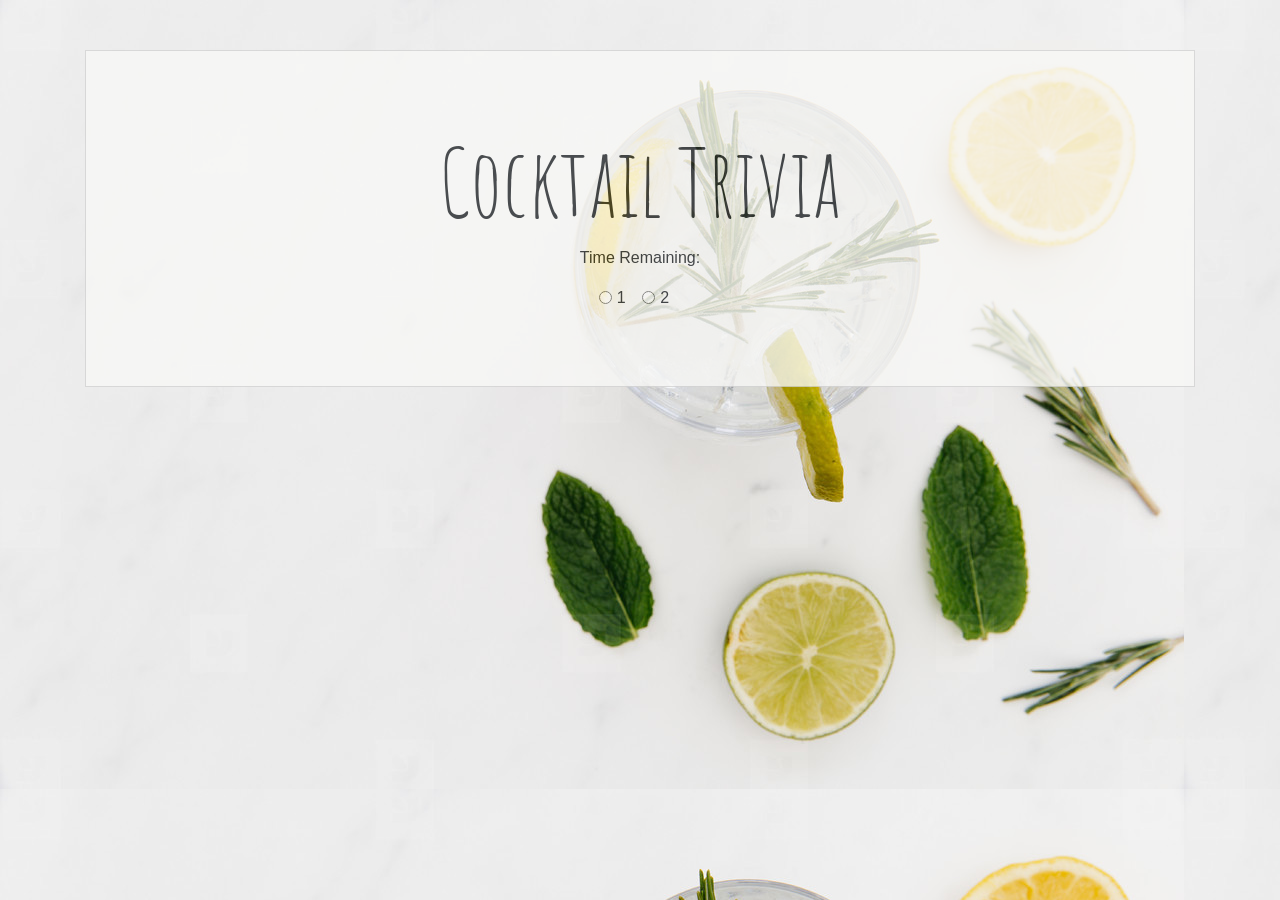
==== index2.html @ b172a070 "3 html pages" ====
<!doctype html>
<html lang="en">

<head>
    <title>Cocktail Trivia</title>
    <!-- Required meta tags -->
    <meta charset="utf-8">
    <meta name="viewport" content="width=device-width, initial-scale=1, shrink-to-fit=no">

    <!-- Bootstrap CSS -->
    <link rel="stylesheet" href="https://stackpath.bootstrapcdn.com/bootstrap/4.1.3/css/bootstrap.min.css"
        integrity="sha384-MCw98/SFnGE8fJT3GXwEOngsV7Zt27NXFoaoApmYm81iuXoPkFOJwJ8ERdknLPMO" crossorigin="anonymous">

    <!-- My CSS -->
    <link rel="stylesheet" href="assets/css/style.css">

    <!-- Google Fonts -->
    <link href="https://fonts.googleapis.com/css?family=Amatic+SC:400,700" rel="stylesheet">

</head>

<body>

    <div class="container">

            <div class="second-page-box">
            <div class="row">
                <div class="col-sm-12">
                    
                            <h1>Cocktail Trivia</h1>
                            <p> Time Remaining: 
                                <span id="timer"></span>
                            </p>

                            <div class="form-check form-check-inline">
                                    <input class="form-check-input" type="radio" name="inlineRadioOptions" id="inlineRadio1" value="option1">
                                    <label class="form-check-label" for="inlineRadio1">1</label>
                                  </div>
                                  <div class="form-check form-check-inline">
                                    <input class="form-check-input" type="radio" name="inlineRadioOptions" id="inlineRadio2" value="option2">
                                    <label class="form-check-label" for="inlineRadio2">2</label>
                                  </div>
                    
                   
                </div>
            </div>
        </div>




    </div>









    <script>

    </script>
    <!-- Optional JavaScript -->
    <!-- jQuery first, then Popper.js, then Bootstrap JS -->
    <script src="https://code.jquery.com/jquery-3.3.1.slim.min.js"
        integrity="sha384-q8i/X+965DzO0rT7abK41JStQIAqVgRVzpbzo5smXKp4YfRvH+8abtTE1Pi6jizo"
        crossorigin="anonymous"></script>
    <script src="https://cdnjs.cloudflare.com/ajax/libs/popper.js/1.14.3/umd/popper.min.js"
        integrity="sha384-ZMP7rVo3mIykV+2+9J3UJ46jBk0WLaUAdn689aCwoqbBJiSnjAK/l8WvCWPIPm49"
        crossorigin="anonymous"></script>
    <script src="https://stackpath.bootstrapcdn.com/bootstrap/4.1.3/js/bootstrap.min.js"
        integrity="sha384-ChfqqxuZUCnJSK3+MXmPNIyE6ZbWh2IMqE241rYiqJxyMiZ6OW/JmZQ5stwEULTy"
        crossorigin="anonymous"></script>
</body>

</html>
---- assets/css/style.css ----
body {
    background-image: url(../images/gtBackground.jpg);
}

.first-page-box{
    background-color: #f8f8f6;
    opacity: .80;
    border: solid lightgray 1.5px;
    padding: 75px;
    text-align: center;
    margin-top: 150px;   
}

h1 {
    font-size: 93px;
    font-family: 'Amatic SC', cursive;
}

.btn {
    font-size: 40px;
    font-family: 'Amatic SC', cursive;
}

.second-page-box{
    background-color: #f8f8f6;
    opacity: .80;
    border: solid lightgray 1.5px;
    padding: 75px;
    text-align: center;
    margin-top: 50px;
}
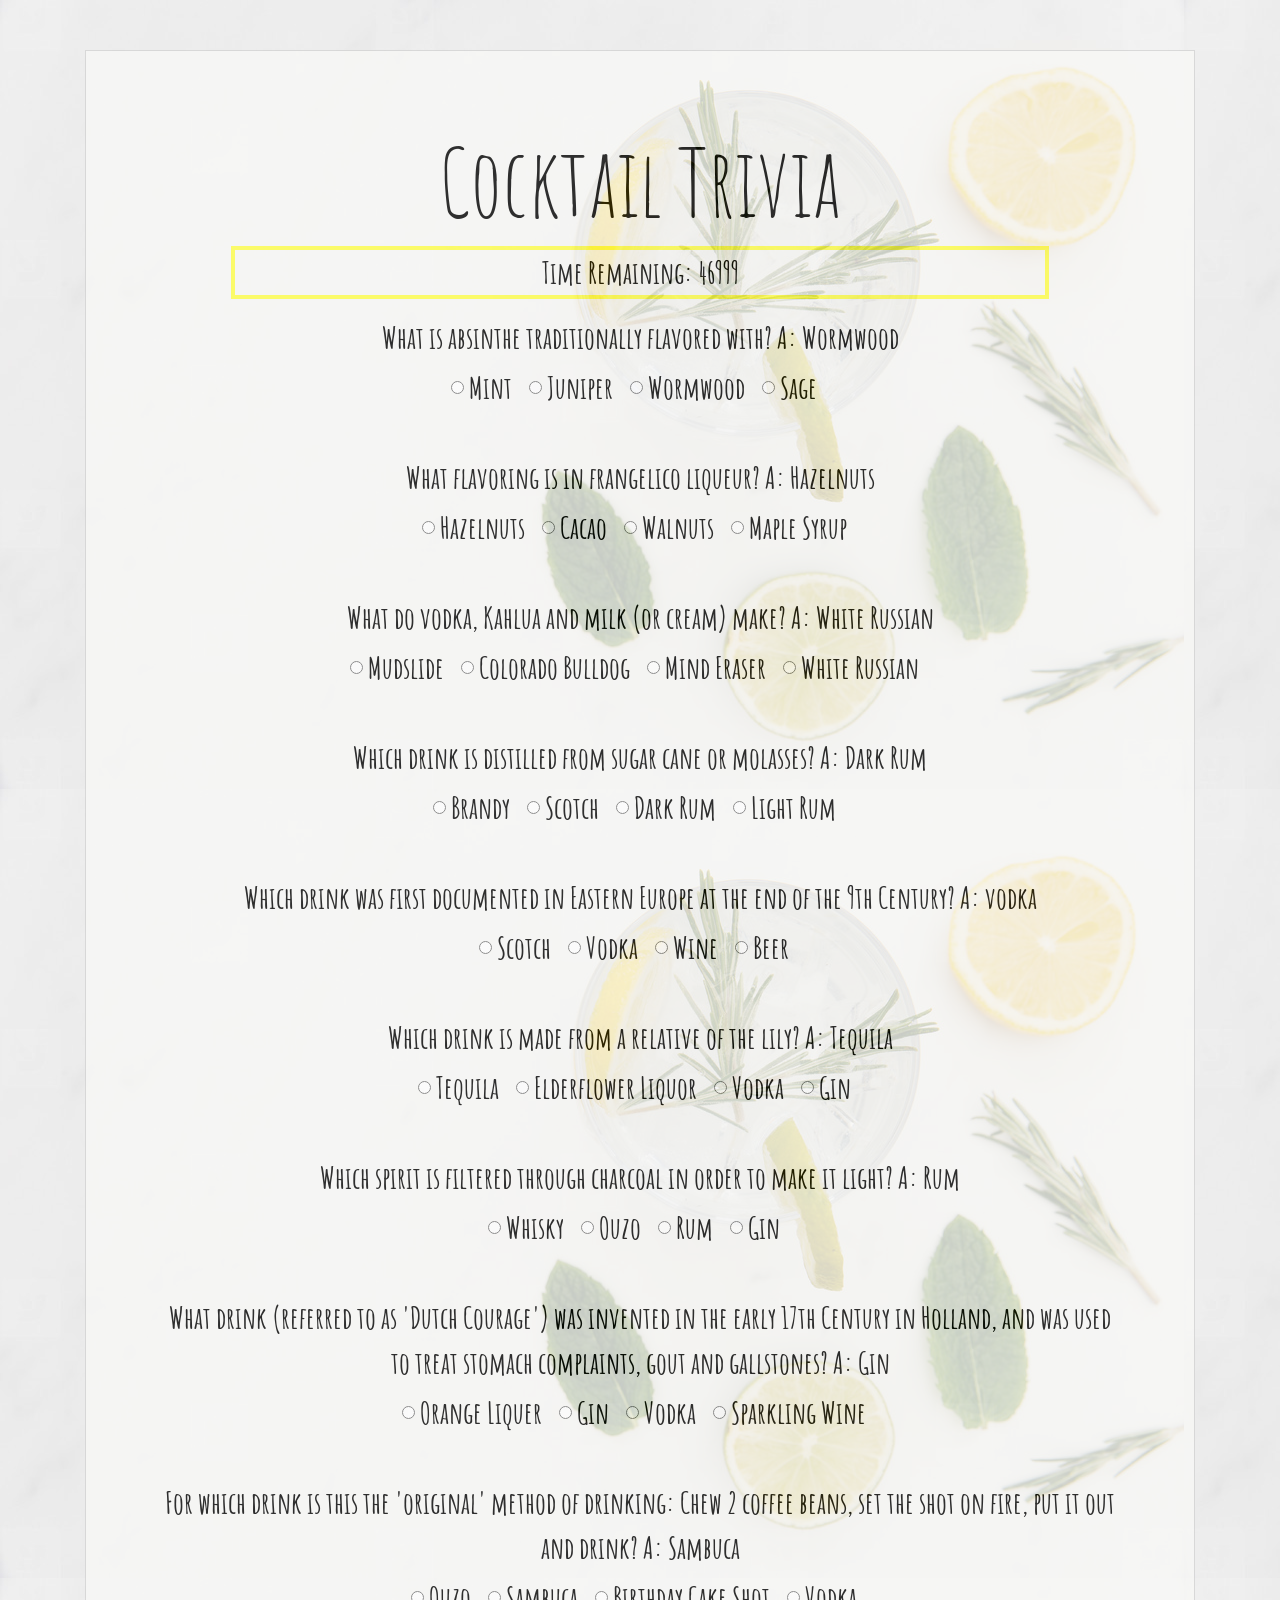
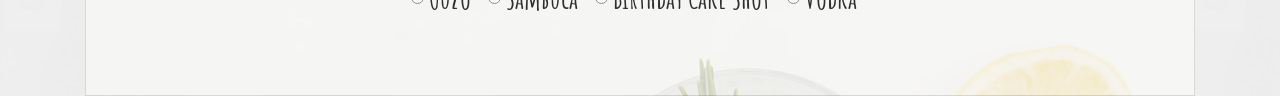
==== commit 7a58cf52: "TIMER WORKING KIND OF" ====
--- a/index2.html
+++ b/index2.html
@@ -17,31 +17,278 @@
     <!-- Google Fonts -->
     <link href="https://fonts.googleapis.com/css?family=Amatic+SC:400,700" rel="stylesheet">
 
+    
+
 </head>
 
 <body>
 
     <div class="container">
 
-            <div class="second-page-box">
+        <div class="second-page-box">
             <div class="row">
                 <div class="col-sm-12">
-                    
-                            <h1>Cocktail Trivia</h1>
-                            <p> Time Remaining: 
-                                <span id="timer"></span>
-                            </p>
-
-                            <div class="form-check form-check-inline">
-                                    <input class="form-check-input" type="radio" name="inlineRadioOptions" id="inlineRadio1" value="option1">
-                                    <label class="form-check-label" for="inlineRadio1">1</label>
-                                  </div>
-                                  <div class="form-check form-check-inline">
-                                    <input class="form-check-input" type="radio" name="inlineRadioOptions" id="inlineRadio2" value="option2">
-                                    <label class="form-check-label" for="inlineRadio2">2</label>
-                                  </div>
-                    
-                   
+
+                    <h1>Cocktail Trivia</h1>
+                    <p id="timer-box"> Time Remaining:
+                        <span id="timer"></span>
+                    </p>
+
+<!-- QUESTION 1 - ABSINTHE -->
+                    <div class="q">
+                        What is absinthe traditionally flavored with?
+                        A: Wormwood
+                        <br>
+                        <div class="form-check form-check-inline">
+                            <input class="form-check-input" type="radio" name="inlineRadioOptions" id="inlineRadio1"
+                                value="option1">
+                            <label class="form-check-label" for="inlineRadio1">Mint</label>
+                        </div>
+
+                        <div class="form-check form-check-inline">
+                            <input class="form-check-input" type="radio" name="inlineRadioOptions" id="inlineRadio2"
+                                value="option2">
+                            <label class="form-check-label" for="inlineRadio2">Juniper</label>
+                        </div>
+                        <div class="form-check form-check-inline">
+                            <input class="form-check-input" type="radio" name="inlineRadioOptions" id="inlineRadio2"
+                                value="option2">
+                            <label class="form-check-label" for="inlineRadio2">Wormwood</label>
+                        </div>
+                        <div class="form-check form-check-inline">
+                            <input class="form-check-input" type="radio" name="inlineRadioOptions" id="inlineRadio2"
+                                value="option2">
+                            <label class="form-check-label" for="inlineRadio2">Sage</label>
+                        </div>
+                    </div>
+                    <br>
+<!-- QUESTION 2 - FRANGELICO -->
+                    <div class="q">
+                        What flavoring is in frangelico liqueur?
+                        A: Hazelnuts
+                        <br>
+                        <div class="form-check form-check-inline">
+                            <input class="form-check-input" type="radio" name="inlineRadioOptions" id="inlineRadio1"
+                                value="option1">
+                            <label class="form-check-label" for="inlineRadio1">Hazelnuts</label>
+                        </div>
+
+                        <div class="form-check form-check-inline">
+                            <input class="form-check-input" type="radio" name="inlineRadioOptions" id="inlineRadio2"
+                                value="option2">
+                            <label class="form-check-label" for="inlineRadio2">Cacao</label>
+                        </div>
+                        <div class="form-check form-check-inline">
+                            <input class="form-check-input" type="radio" name="inlineRadioOptions" id="inlineRadio2"
+                                value="option2">
+                            <label class="form-check-label" for="inlineRadio2">Walnuts</label>
+                        </div>
+                        <div class="form-check form-check-inline">
+                            <input class="form-check-input" type="radio" name="inlineRadioOptions" id="inlineRadio2"
+                                value="option2">
+                            <label class="form-check-label" for="inlineRadio2">Maple Syrup</label>
+                        </div>
+                    </div>
+                    <br>
+<!-- QUESTION 3 - WHITE RUSSIAN -->
+                    <div class="q">
+                    What do vodka, Kahlua and milk (or cream) make?
+                    A: White Russian
+                    <br>
+                        <div class="form-check form-check-inline">
+                            <input class="form-check-input" type="radio" name="inlineRadioOptions" id="inlineRadio1"
+                                value="option1">
+                            <label class="form-check-label" for="inlineRadio1">Mudslide</label>
+                        </div>
+
+                        <div class="form-check form-check-inline">
+                            <input class="form-check-input" type="radio" name="inlineRadioOptions" id="inlineRadio2"
+                                value="option2">
+                            <label class="form-check-label" for="inlineRadio2">Colorado Bulldog</label>
+                        </div>
+                        <div class="form-check form-check-inline">
+                            <input class="form-check-input" type="radio" name="inlineRadioOptions" id="inlineRadio2"
+                                value="option2">
+                            <label class="form-check-label" for="inlineRadio2">Mind Eraser</label>
+                        </div>
+                        <div class="form-check form-check-inline">
+                            <input class="form-check-input" type="radio" name="inlineRadioOptions" id="inlineRadio2"
+                                value="option2">
+                            <label class="form-check-label" for="inlineRadio2">White Russian</label>
+                        </div>
+                </div>
+                <br>
+<!-- QUESTION 4 - DARK RUM -->
+                    <div class="q">
+                    Which drink is distilled from sugar cane or molasses?
+                    A: Dark Rum
+                    <br>
+                        <div class="form-check form-check-inline">
+                            <input class="form-check-input" type="radio" name="inlineRadioOptions" id="inlineRadio1"
+                                value="option1">
+                            <label class="form-check-label" for="inlineRadio1">Brandy</label>
+                        </div>
+
+                        <div class="form-check form-check-inline">
+                            <input class="form-check-input" type="radio" name="inlineRadioOptions" id="inlineRadio2"
+                                value="option2">
+                            <label class="form-check-label" for="inlineRadio2">Scotch</label>
+                        </div>
+                        <div class="form-check form-check-inline">
+                            <input class="form-check-input" type="radio" name="inlineRadioOptions" id="inlineRadio2"
+                                value="option2">
+                            <label class="form-check-label" for="inlineRadio2">Dark Rum</label>
+                        </div>
+                        <div class="form-check form-check-inline">
+                            <input class="form-check-input" type="radio" name="inlineRadioOptions" id="inlineRadio2"
+                                value="option2">
+                            <label class="form-check-label" for="inlineRadio2">Light Rum</label>
+                        </div>
+                    </div>
+                   <br> 
+<!-- QUESTION 5 - 1ST DOCUMENTED IN 9TH C -->
+                    <div class="q">
+                    Which drink was first documented in Eastern Europe at the end of the 9th Century?
+                    A: vodka
+                    <br>
+                        <div class="form-check form-check-inline">
+                            <input class="form-check-input" type="radio" name="inlineRadioOptions" id="inlineRadio1"
+                                value="option1">
+                            <label class="form-check-label" for="inlineRadio1">Scotch</label>
+                        </div>
+
+                        <div class="form-check form-check-inline">
+                            <input class="form-check-input" type="radio" name="inlineRadioOptions" id="inlineRadio2"
+                                value="option2">
+                            <label class="form-check-label" for="inlineRadio2">Vodka</label>
+                        </div>
+                        <div class="form-check form-check-inline">
+                            <input class="form-check-input" type="radio" name="inlineRadioOptions" id="inlineRadio2"
+                                value="option2">
+                            <label class="form-check-label" for="inlineRadio2">Wine</label>
+                        </div>
+                        <div class="form-check form-check-inline">
+                            <input class="form-check-input" type="radio" name="inlineRadioOptions" id="inlineRadio2"
+                                value="option2">
+                            <label class="form-check-label" for="inlineRadio2">Beer</label>
+                        </div>
+                    </div>
+                    <br>
+                    <!-- QUESTION 6 - LILY -->
+                    <div class="q">
+                    Which drink is made from a relative of the lily?
+                    A: Tequila
+                    <br>
+                        <div class="form-check form-check-inline">
+                            <input class="form-check-input" type="radio" name="inlineRadioOptions" id="inlineRadio1"
+                                value="option1">
+                            <label class="form-check-label" for="inlineRadio1">Tequila</label>
+                        </div>
+
+                        <div class="form-check form-check-inline">
+                            <input class="form-check-input" type="radio" name="inlineRadioOptions" id="inlineRadio2"
+                                value="option2">
+                            <label class="form-check-label" for="inlineRadio2">Elderflower Liquor</label>
+                        </div>
+                        <div class="form-check form-check-inline">
+                            <input class="form-check-input" type="radio" name="inlineRadioOptions" id="inlineRadio2"
+                                value="option2">
+                            <label class="form-check-label" for="inlineRadio2">Vodka</label>
+                        </div>
+                        <div class="form-check form-check-inline">
+                            <input class="form-check-input" type="radio" name="inlineRadioOptions" id="inlineRadio2"
+                                value="option2">
+                            <label class="form-check-label" for="inlineRadio2">Gin</label>
+                        </div>
+                    </div>
+                    <br>
+                    <!-- QUESTION 7 - CHARCOAL -->
+                    <div class="q">
+
+                    Which spirit is filtered through charcoal in order to make it light?
+                    A: Rum
+                    <br>
+                        <div class="form-check form-check-inline">
+                            <input class="form-check-input" type="radio" name="inlineRadioOptions" id="inlineRadio1"
+                                value="option1">
+                            <label class="form-check-label" for="inlineRadio1"> Whisky</label>
+                        </div>
+
+                        <div class="form-check form-check-inline">
+                            <input class="form-check-input" type="radio" name="inlineRadioOptions" id="inlineRadio2"
+                                value="option2">
+                            <label class="form-check-label" for="inlineRadio2">Ouzo</label>
+                        </div>
+                        <div class="form-check form-check-inline">
+                            <input class="form-check-input" type="radio" name="inlineRadioOptions" id="inlineRadio2"
+                                value="option2">
+                            <label class="form-check-label" for="inlineRadio2">Rum</label>
+                        </div>
+                        <div class="form-check form-check-inline">
+                            <input class="form-check-input" type="radio" name="inlineRadioOptions" id="inlineRadio2"
+                                value="option2">
+                            <label class="form-check-label" for="inlineRadio2">Gin</label>
+                        </div>
+                    </div>
+                    <br>
+                    <!-- QUESTION 8 - DUTCH COURAGE -->
+                    <div class="q">
+                    What drink (referred to as 'Dutch Courage') was invented in the early 17th Century in Holland, and was used to treat stomach complaints, gout and gallstones?
+                    A: Gin
+                    <br>
+                        <div class="form-check form-check-inline">
+                            <input class="form-check-input" type="radio" name="inlineRadioOptions" id="inlineRadio1"
+                                value="option1">
+                            <label class="form-check-label" for="inlineRadio1">Orange Liquer</label>
+                        </div>
+
+                        <div class="form-check form-check-inline">
+                            <input class="form-check-input" type="radio" name="inlineRadioOptions" id="inlineRadio2"
+                                value="option2">
+                            <label class="form-check-label" for="inlineRadio2">Gin</label>
+                        </div>
+                        <div class="form-check form-check-inline">
+                            <input class="form-check-input" type="radio" name="inlineRadioOptions" id="inlineRadio2"
+                                value="option2">
+                            <label class="form-check-label" for="inlineRadio2">Vodka</label>
+                        </div>
+                        <div class="form-check form-check-inline">
+                            <input class="form-check-input" type="radio" name="inlineRadioOptions" id="inlineRadio2"
+                                value="option2">
+                            <label class="form-check-label" for="inlineRadio2">Sparkling Wine</label>
+                        </div>
+                        <br>
+                        <br>
+                        </div>
+                        <!-- QUESTION 9 - SAMBUCA -->
+                        <div class="q">
+                    For which drink is this the 'original' method of drinking: Chew 2 coffee beans, set the shot on
+                    fire, put it out and drink?
+                    A: Sambuca
+                    <br>
+                    <div class="form-check form-check-inline">
+                        <input class="form-check-input" type="radio" name="inlineRadioOptions" id="inlineRadio1"
+                            value="option1">
+                        <label class="form-check-label" for="inlineRadio1">Ouzo</label>
+                    </div>
+
+                    <div class="form-check form-check-inline">
+                        <input class="form-check-input" type="radio" name="inlineRadioOptions" id="inlineRadio2"
+                            value="option2">
+                        <label class="form-check-label" for="inlineRadio2">Sambuca</label>
+                    </div>
+                    <div class="form-check form-check-inline">
+                        <input class="form-check-input" type="radio" name="inlineRadioOptions" id="inlineRadio2"
+                            value="option2">
+                        <label class="form-check-label" for="inlineRadio2">Birthday Cake Shot</label>
+                    </div>
+                    <div class="form-check form-check-inline">
+                        <input class="form-check-input" type="radio" name="inlineRadioOptions" id="inlineRadio2"
+                            value="option2">
+                        <label class="form-check-label" for="inlineRadio2">Vodka</label>
+                    </div>
+
+                    </div>
                 </div>
             </div>
         </div>
@@ -59,14 +306,13 @@
 
 
 
-    <script>
-
-    </script>
+    
     <!-- Optional JavaScript -->
     <!-- jQuery first, then Popper.js, then Bootstrap JS -->
     <script src="https://code.jquery.com/jquery-3.3.1.slim.min.js"
         integrity="sha384-q8i/X+965DzO0rT7abK41JStQIAqVgRVzpbzo5smXKp4YfRvH+8abtTE1Pi6jizo"
         crossorigin="anonymous"></script>
+    <script type="text/javascript" src="assets/javascript/app.js"></script>
     <script src="https://cdnjs.cloudflare.com/ajax/libs/popper.js/1.14.3/umd/popper.min.js"
         integrity="sha384-ZMP7rVo3mIykV+2+9J3UJ46jBk0WLaUAdn689aCwoqbBJiSnjAK/l8WvCWPIPm49"
         crossorigin="anonymous"></script>
--- a/assets/css/style.css
+++ b/assets/css/style.css
@@ -28,5 +28,15 @@
     padding: 75px;
     text-align: center;
     margin-top: 50px;
+    font-family: 'Amatic SC', cursive;
+    font-size: 30px;
+    color: black;
+    font-weight: bold;
 }
 
+#timer-box{
+    border: solid rgb(255, 255, 73) 4px;
+    margin-left: 70px;
+    margin-right: 70px;
+}
+
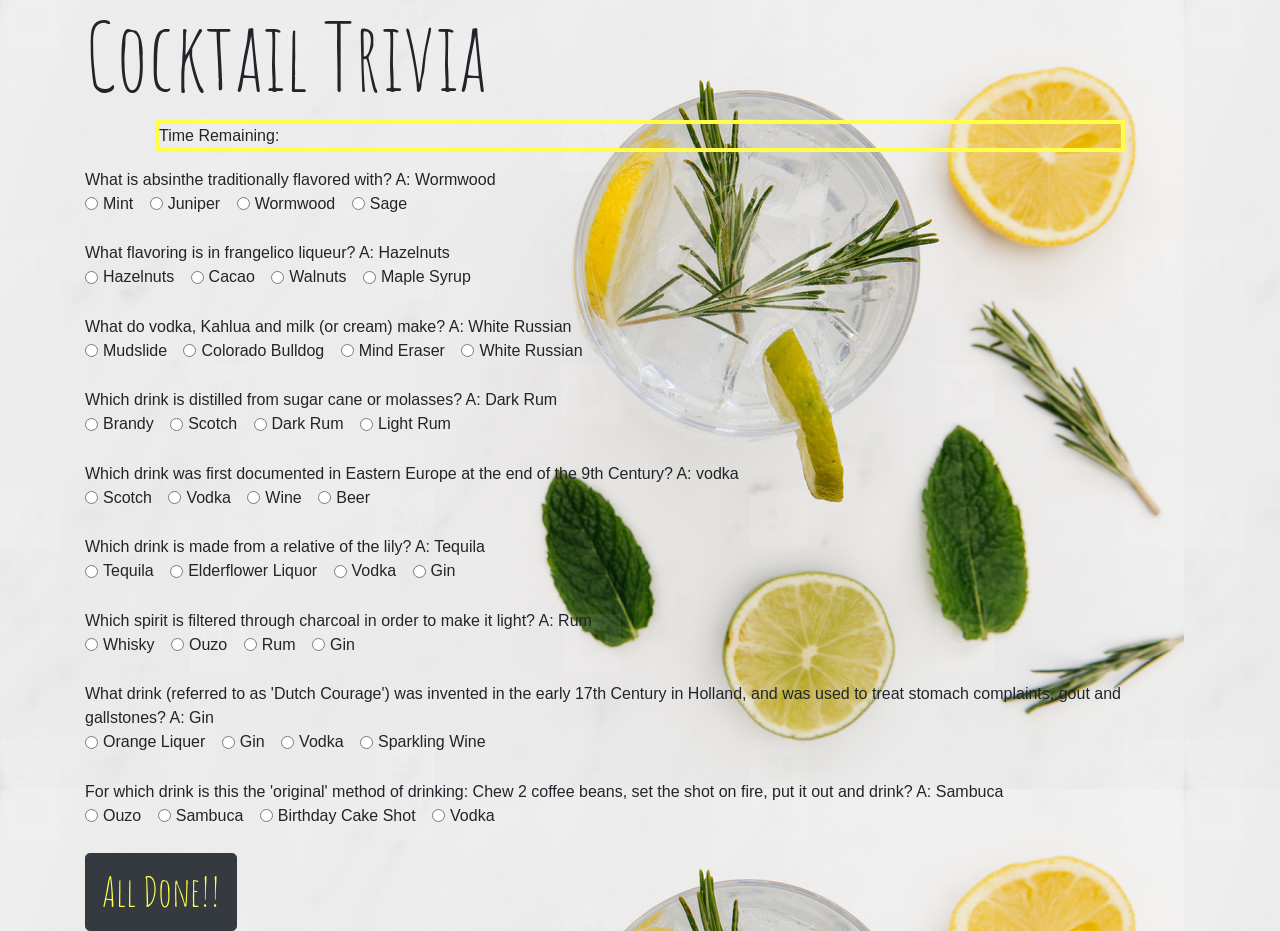
==== commit 857f00ca: "Working on guesses" ====
--- a/index2.html
+++ b/index2.html
@@ -17,7 +17,7 @@
     <!-- Google Fonts -->
     <link href="https://fonts.googleapis.com/css?family=Amatic+SC:400,700" rel="stylesheet">
 
-    
+
 
 </head>
 
@@ -34,7 +34,7 @@
                         <span id="timer"></span>
                     </p>
 
-<!-- QUESTION 1 - ABSINTHE -->
+                    <!-- QUESTION 1 - ABSINTHE -->
                     <div class="q">
                         What is absinthe traditionally flavored with?
                         A: Wormwood
@@ -46,12 +46,13 @@
                         </div>
 
                         <div class="form-check form-check-inline">
-                            <input class="form-check-input" type="radio" name="inlineRadioOptions" id="inlineRadio2"
+                            <input class="form-check-input" type="radio" name="inlineRadioOptions" id="inlineRadio2" 
                                 value="option2">
                             <label class="form-check-label" for="inlineRadio2">Juniper</label>
                         </div>
                         <div class="form-check form-check-inline">
-                            <input class="form-check-input" type="radio" name="inlineRadioOptions" id="inlineRadio2"
+                            <input class="form-check-input correct" type="radio" name="inlineRadioOptions"
+                            data-answer="true"
                                 value="option2">
                             <label class="form-check-label" for="inlineRadio2">Wormwood</label>
                         </div>
@@ -62,13 +63,13 @@
                         </div>
                     </div>
                     <br>
-<!-- QUESTION 2 - FRANGELICO -->
+                    <!-- QUESTION 2 - FRANGELICO -->
                     <div class="q">
                         What flavoring is in frangelico liqueur?
                         A: Hazelnuts
                         <br>
                         <div class="form-check form-check-inline">
-                            <input class="form-check-input" type="radio" name="inlineRadioOptions" id="inlineRadio1"
+                            <input class="form-check-input" type="radio" data-answer="true" name="inlineRadioOptions" id="correct"
                                 value="option1">
                             <label class="form-check-label" for="inlineRadio1">Hazelnuts</label>
                         </div>
@@ -90,11 +91,11 @@
                         </div>
                     </div>
                     <br>
-<!-- QUESTION 3 - WHITE RUSSIAN -->
-                    <div class="q">
-                    What do vodka, Kahlua and milk (or cream) make?
-                    A: White Russian
-                    <br>
+                    <!-- QUESTION 3 - WHITE RUSSIAN -->
+                    <div class="q">
+                        What do vodka, Kahlua and milk (or cream) make?
+                        A: White Russian
+                        <br>
                         <div class="form-check form-check-inline">
                             <input class="form-check-input" type="radio" name="inlineRadioOptions" id="inlineRadio1"
                                 value="option1">
@@ -112,17 +113,17 @@
                             <label class="form-check-label" for="inlineRadio2">Mind Eraser</label>
                         </div>
                         <div class="form-check form-check-inline">
-                            <input class="form-check-input" type="radio" name="inlineRadioOptions" id="inlineRadio2"
+                            <input class="form-check-input" type="radio" data-answer="true" name="inlineRadioOptions" id="correct"
                                 value="option2">
                             <label class="form-check-label" for="inlineRadio2">White Russian</label>
                         </div>
-                </div>
-                <br>
-<!-- QUESTION 4 - DARK RUM -->
-                    <div class="q">
-                    Which drink is distilled from sugar cane or molasses?
-                    A: Dark Rum
-                    <br>
+                    </div>
+                    <br>
+                    <!-- QUESTION 4 - DARK RUM -->
+                    <div class="q">
+                        Which drink is distilled from sugar cane or molasses?
+                        A: Dark Rum
+                        <br>
                         <div class="form-check form-check-inline">
                             <input class="form-check-input" type="radio" name="inlineRadioOptions" id="inlineRadio1"
                                 value="option1">
@@ -135,7 +136,7 @@
                             <label class="form-check-label" for="inlineRadio2">Scotch</label>
                         </div>
                         <div class="form-check form-check-inline">
-                            <input class="form-check-input" type="radio" name="inlineRadioOptions" id="inlineRadio2"
+                            <input class="form-check-input" type="radio" data-answer="true" name="inlineRadioOptions" id="correct"
                                 value="option2">
                             <label class="form-check-label" for="inlineRadio2">Dark Rum</label>
                         </div>
@@ -145,12 +146,12 @@
                             <label class="form-check-label" for="inlineRadio2">Light Rum</label>
                         </div>
                     </div>
-                   <br> 
-<!-- QUESTION 5 - 1ST DOCUMENTED IN 9TH C -->
-                    <div class="q">
-                    Which drink was first documented in Eastern Europe at the end of the 9th Century?
-                    A: vodka
-                    <br>
+                    <br>
+                    <!-- QUESTION 5 - 1ST DOCUMENTED IN 9TH C -->
+                    <div class="q">
+                        Which drink was first documented in Eastern Europe at the end of the 9th Century?
+                        A: vodka
+                        <br>
                         <div class="form-check form-check-inline">
                             <input class="form-check-input" type="radio" name="inlineRadioOptions" id="inlineRadio1"
                                 value="option1">
@@ -158,7 +159,7 @@
                         </div>
 
                         <div class="form-check form-check-inline">
-                            <input class="form-check-input" type="radio" name="inlineRadioOptions" id="inlineRadio2"
+                            <input class="form-check-input" type="radio" name="inlineRadioOptions" id="inlineRadio2" data-answer="true"
                                 value="option2">
                             <label class="form-check-label" for="inlineRadio2">Vodka</label>
                         </div>
@@ -176,11 +177,11 @@
                     <br>
                     <!-- QUESTION 6 - LILY -->
                     <div class="q">
-                    Which drink is made from a relative of the lily?
-                    A: Tequila
-                    <br>
-                        <div class="form-check form-check-inline">
-                            <input class="form-check-input" type="radio" name="inlineRadioOptions" id="inlineRadio1"
+                        Which drink is made from a relative of the lily?
+                        A: Tequila
+                        <br>
+                        <div class="form-check form-check-inline">
+                            <input class="form-check-input" type="radio" name="inlineRadioOptions" id="inlineRadio1" data-answer="true"
                                 value="option1">
                             <label class="form-check-label" for="inlineRadio1">Tequila</label>
                         </div>
@@ -205,9 +206,9 @@
                     <!-- QUESTION 7 - CHARCOAL -->
                     <div class="q">
 
-                    Which spirit is filtered through charcoal in order to make it light?
-                    A: Rum
-                    <br>
+                        Which spirit is filtered through charcoal in order to make it light?
+                        A: Rum
+                        <br>
                         <div class="form-check form-check-inline">
                             <input class="form-check-input" type="radio" name="inlineRadioOptions" id="inlineRadio1"
                                 value="option1">
@@ -220,7 +221,7 @@
                             <label class="form-check-label" for="inlineRadio2">Ouzo</label>
                         </div>
                         <div class="form-check form-check-inline">
-                            <input class="form-check-input" type="radio" name="inlineRadioOptions" id="inlineRadio2"
+                            <input class="form-check-input" type="radio" data-answer="true" name="inlineRadioOptions" id="inlineRadio2"
                                 value="option2">
                             <label class="form-check-label" for="inlineRadio2">Rum</label>
                         </div>
@@ -233,9 +234,10 @@
                     <br>
                     <!-- QUESTION 8 - DUTCH COURAGE -->
                     <div class="q">
-                    What drink (referred to as 'Dutch Courage') was invented in the early 17th Century in Holland, and was used to treat stomach complaints, gout and gallstones?
-                    A: Gin
-                    <br>
+                        What drink (referred to as 'Dutch Courage') was invented in the early 17th Century in Holland,
+                        and was used to treat stomach complaints, gout and gallstones?
+                        A: Gin
+                        <br>
                         <div class="form-check form-check-inline">
                             <input class="form-check-input" type="radio" name="inlineRadioOptions" id="inlineRadio1"
                                 value="option1">
@@ -243,7 +245,7 @@
                         </div>
 
                         <div class="form-check form-check-inline">
-                            <input class="form-check-input" type="radio" name="inlineRadioOptions" id="inlineRadio2"
+                            <input class="form-check-input" type="radio" name="inlineRadioOptions" id="inlineRadio2" data-answer="true"
                                 value="option2">
                             <label class="form-check-label" for="inlineRadio2">Gin</label>
                         </div>
@@ -259,43 +261,44 @@
                         </div>
                         <br>
                         <br>
-                        </div>
-                        <!-- QUESTION 9 - SAMBUCA -->
-                        <div class="q">
-                    For which drink is this the 'original' method of drinking: Chew 2 coffee beans, set the shot on
-                    fire, put it out and drink?
-                    A: Sambuca
-                    <br>
-                    <div class="form-check form-check-inline">
-                        <input class="form-check-input" type="radio" name="inlineRadioOptions" id="inlineRadio1"
-                            value="option1">
-                        <label class="form-check-label" for="inlineRadio1">Ouzo</label>
-                    </div>
-
-                    <div class="form-check form-check-inline">
-                        <input class="form-check-input" type="radio" name="inlineRadioOptions" id="inlineRadio2"
-                            value="option2">
-                        <label class="form-check-label" for="inlineRadio2">Sambuca</label>
-                    </div>
-                    <div class="form-check form-check-inline">
-                        <input class="form-check-input" type="radio" name="inlineRadioOptions" id="inlineRadio2"
-                            value="option2">
-                        <label class="form-check-label" for="inlineRadio2">Birthday Cake Shot</label>
-                    </div>
-                    <div class="form-check form-check-inline">
-                        <input class="form-check-input" type="radio" name="inlineRadioOptions" id="inlineRadio2"
-                            value="option2">
-                        <label class="form-check-label" for="inlineRadio2">Vodka</label>
-                    </div>
-
-                    </div>
+                    </div>
+                    <!-- QUESTION 9 - SAMBUCA -->
+                    <div class="q">
+                        For which drink is this the 'original' method of drinking: Chew 2 coffee beans, set the shot on
+                        fire, put it out and drink?
+                        A: Sambuca
+                        <br>
+                        <div class="form-check form-check-inline">
+                            <input class="form-check-input" type="radio" name="inlineRadioOptions" id="inlineRadio1"
+                                value="option1">
+                            <label class="form-check-label" for="inlineRadio1">Ouzo</label>
+                        </div>
+
+                        <div class="form-check form-check-inline">
+                            <input class="form-check-input" type="radio" name="inlineRadioOptions" id="inlineRadio2" data-answer="true"
+                                value="option2">
+                            <label class="form-check-label" for="inlineRadio2">Sambuca</label>
+                        </div>
+                        <div class="form-check form-check-inline">
+                            <input class="form-check-input" type="radio" name="inlineRadioOptions" id="inlineRadio2"
+                                value="option2">
+                            <label class="form-check-label" for="inlineRadio2">Birthday Cake Shot</label>
+                        </div>
+                        <div class="form-check form-check-inline">
+                            <input class="form-check-input" type="radio" name="inlineRadioOptions" id="inlineRadio2"
+                                value="option2">
+                            <label class="form-check-label" for="inlineRadio2">Vodka</label>
+                        </div>
+                       
+                    </div>
+                    <br>
+                    <button type="button" class="btn btn-dark btn-lg" id="all-done-button"> <a href="index3.html" style="color: rgb(255, 255, 73)" text-decoration="none">All Done!!</a>
+                    </button>
                 </div>
             </div>
         </div>
 
 
-
-
     </div>
 
 
@@ -306,7 +309,7 @@
 
 
 
-    
+
     <!-- Optional JavaScript -->
     <!-- jQuery first, then Popper.js, then Bootstrap JS -->
     <script src="https://code.jquery.com/jquery-3.3.1.slim.min.js"
--- a/assets/css/style.css
+++ b/assets/css/style.css
@@ -8,7 +8,11 @@
     border: solid lightgray 1.5px;
     padding: 75px;
     text-align: center;
-    margin-top: 150px;   
+    margin-top: 150px;
+    font-family: 'Amatic SC', cursive;
+    font-size: 30px;
+    color: black;
+    font-weight: bold;
 }
 
 h1 {
@@ -19,19 +23,7 @@
 .btn {
     font-size: 40px;
     font-family: 'Amatic SC', cursive;
-}
 
-.second-page-box{
-    background-color: #f8f8f6;
-    opacity: .80;
-    border: solid lightgray 1.5px;
-    padding: 75px;
-    text-align: center;
-    margin-top: 50px;
-    font-family: 'Amatic SC', cursive;
-    font-size: 30px;
-    color: black;
-    font-weight: bold;
 }
 
 #timer-box{
@@ -40,3 +32,15 @@
     margin-right: 70px;
 }
 
+
+/* .outcome {
+    font-family: 'Amatic SC', cursive;  
+    font-weight: bold;
+    font-size: 40px;
+    border: solid rgb(255, 255, 73) 4px;
+} */
+
+
+
+
+
